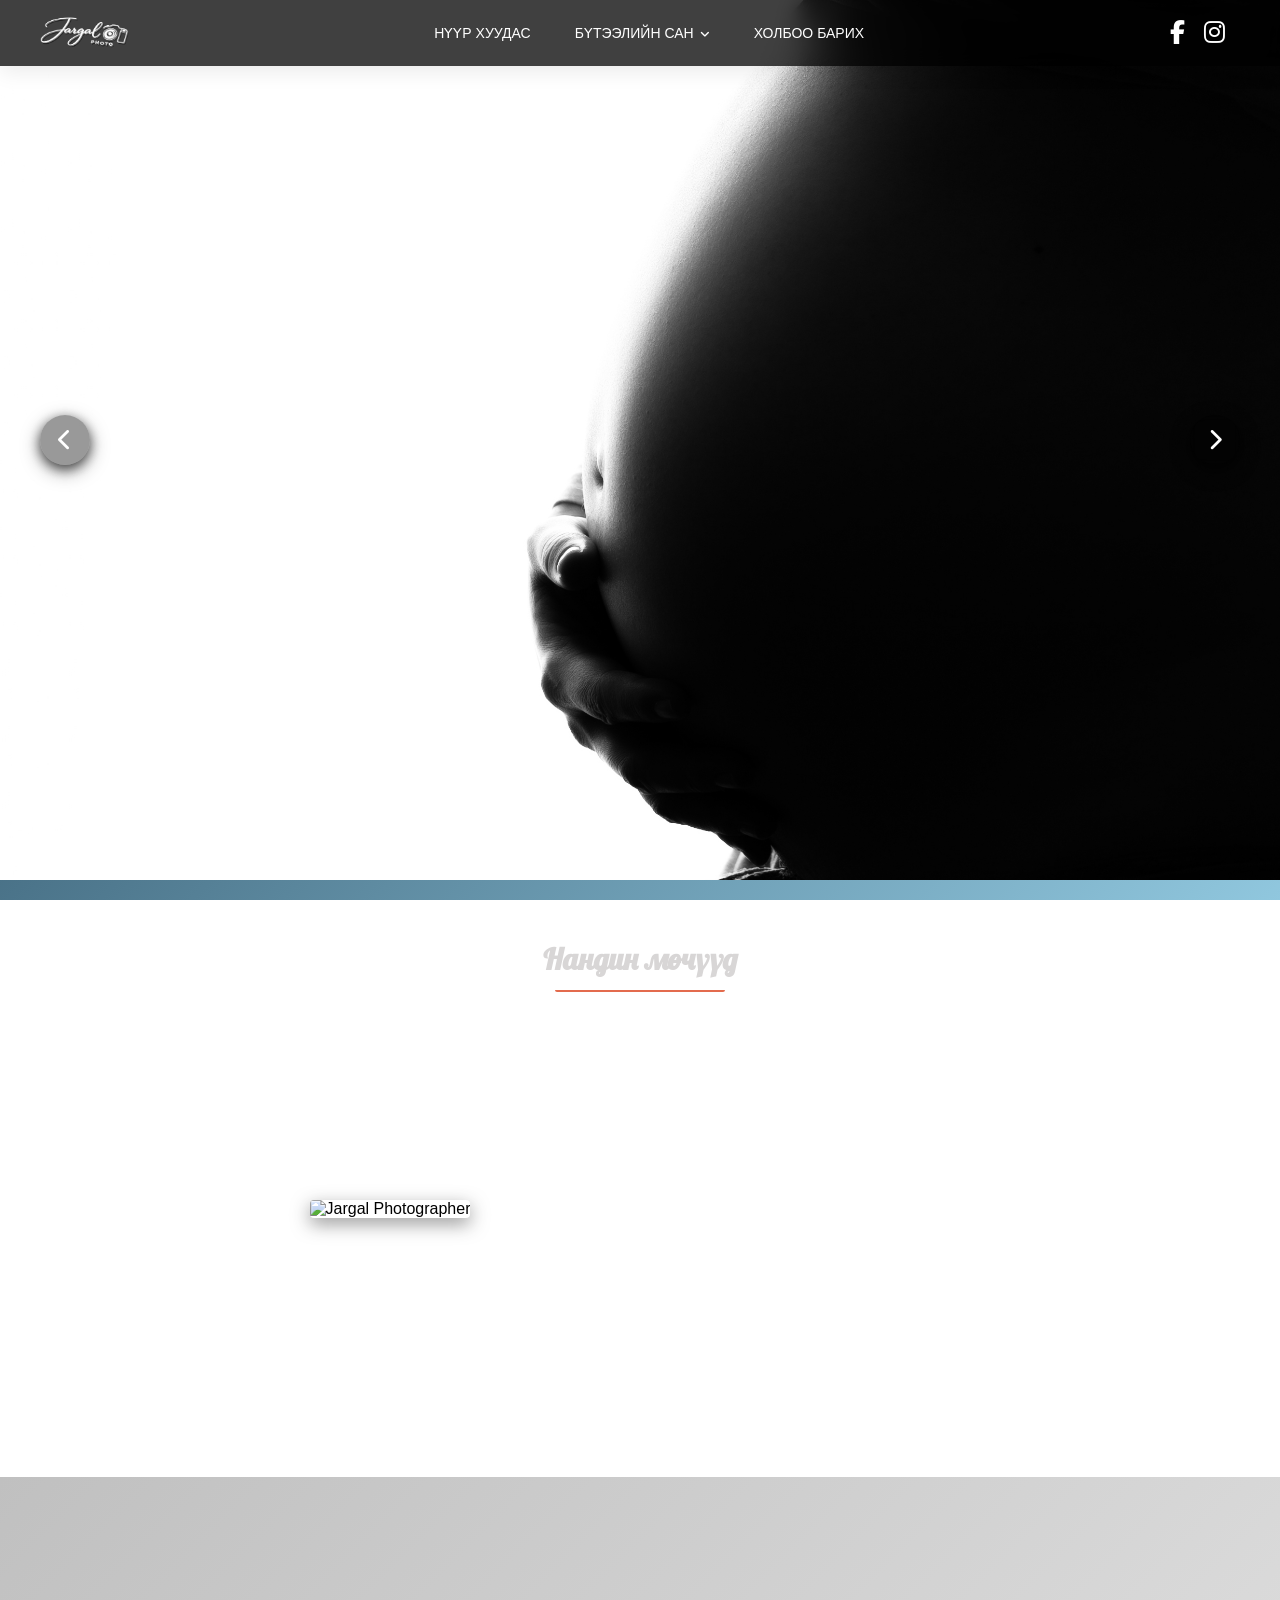
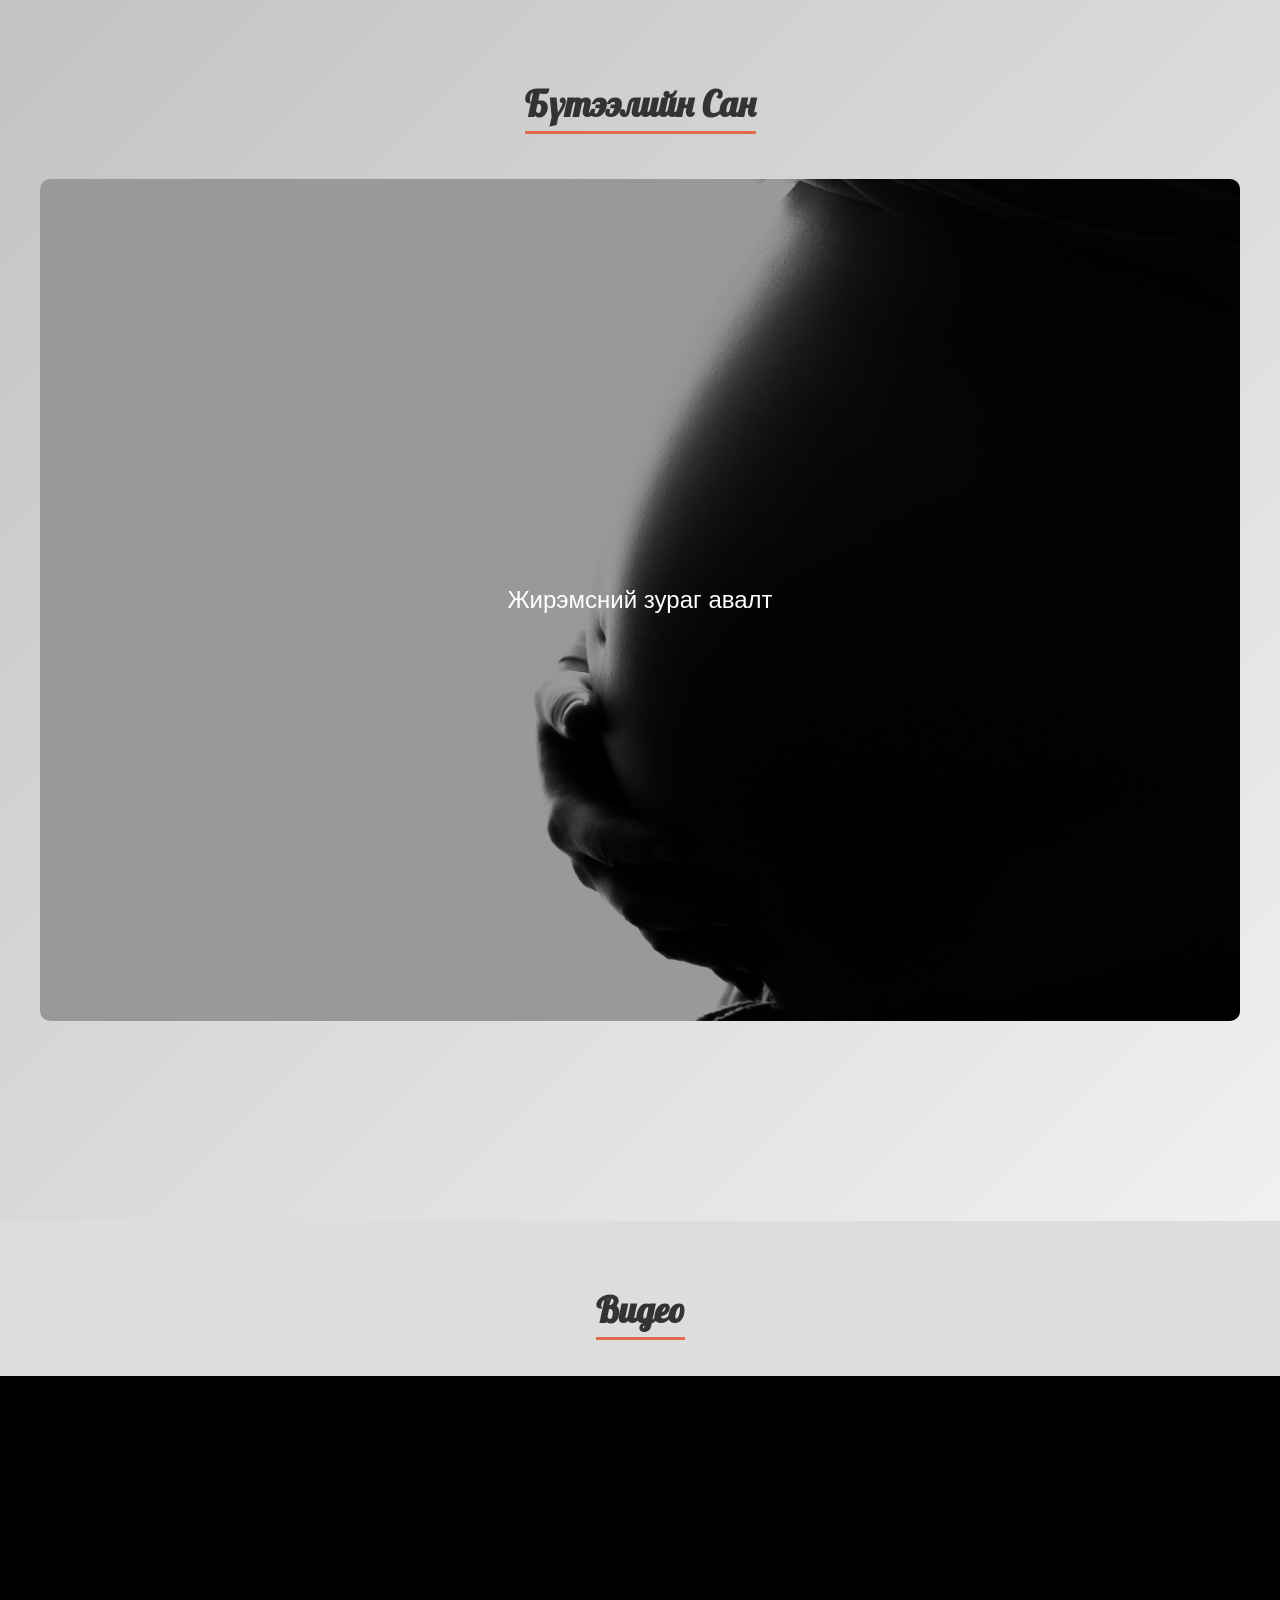
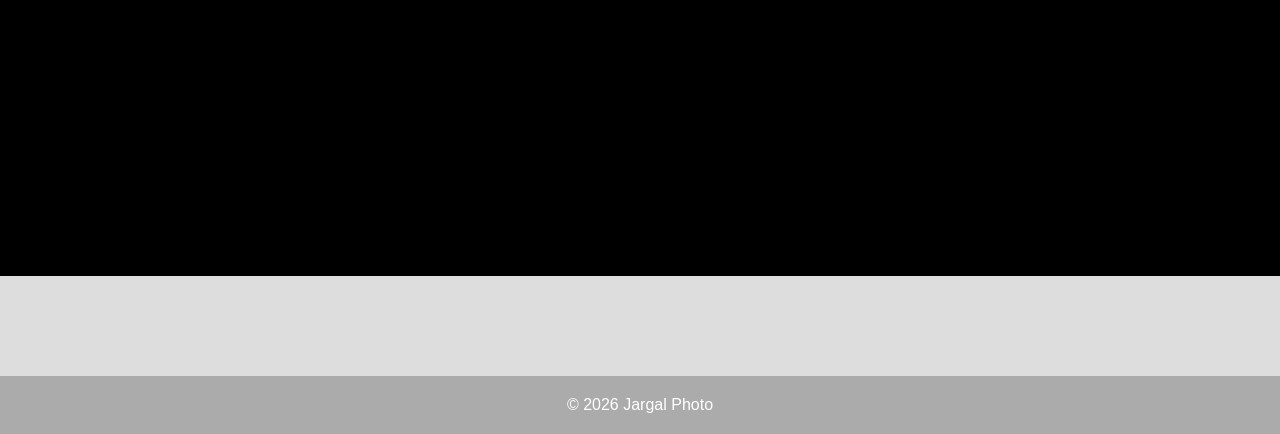
==== index.html @ 07c9c5a1 "Update index.html" ====
<!DOCTYPE html>
<html lang="en">
<head>
  <meta charset="UTF-8">
  <meta name="viewport" content="width=device-width, initial-scale=1.0">
  <title>Jargal Photo</title>
  <link rel="stylesheet" href="style.css">
  <!-- Font Awesome for icons -->

  <link rel="stylesheet" href="https://cdnjs.cloudflare.com/ajax/libs/font-awesome/6.5.0/css/all.min.css">
  <link href="https://fonts.googleapis.com/css2?family=Poppins:wght@700&family=Montserrat:wght@700&family=Roboto:wght@700&family=Open+Sans:wght@700&family=Lato:wght@700&family=Bebas+Neue&family=Anton&family=Oswald:wght@700&family=League+Spartan:wght@700&family=Raleway:wght@700&family=Playfair+Display:wght@700&family=Merriweather:wght@700&family=Cinzel:wght@700&family=Cormorant+Garamond:wght@700&family=Pacifico&family=Baloo+2:wght@700&family=Lobster&family=Fredoka+One&family=Shadows+Into+Light&family=Orbitron:wght@700&family=Audiowide&family=Exo+2:wght@700&family=Russo+One&family=Rajdhani:wght@700&display=swap" rel="stylesheet">
  
</head>
<body>
   
  <!-- Navigation bar -->
  <nav>
    <!-- Logo -->
    <a href="./" class="logo">
      <img src="JargalPhoto.png">
    </a>

    <!-- Hamburger (гар утасны цэс товч) -->
    <div class="menu-toggle" id="menu-toggle">
      <i class="fa-solid fa-bars"></i>
    </div>

    <!-- Menu -->
    <ul class="menu" id="menu">
      <li><a href="./" >Нүүр хуудас</a></li>
      <li class="dropdown">
        <a id="portfolio-btn">Бүтээлийн сан<i class="fa-solid fa-angle-down arrow"></i></a>
        <ul class="submenu" id="portfolio-menu">
          <li><a href="fine_art">Жирэмсний зураг авалт</a></li>
        </ul>
      </li>
      <li><a href="about">Холбоо барих</a></li>
    </ul>

    <!-- Social Icons -->
    <div class="socials">
        <a href="https://www.facebook.com/profile.php?id=61587214661322#"><i class="fa-brands fa-facebook-f"></i></a>
        <a href="https://www.instagram.com/jargal.photo/"><i class="fa-brands fa-instagram"></i></a>
    </div>
  </nav>

  <!-- Slideshow -->
  <div class="slideshow">

  <!-- Зөөлөн хөдөлдөг сумнууд -->
  <a class="prev"><i class="fas fa-chevron-left"></i></a>
  <a class="next"><i class="fas fa-chevron-right"></i></a>

    <img src="images/img1.jpg" class="slide active" alt="Slide 1">
    <img src="images/img2.jpg" class="slide" alt="Slide 2">
    <img src="images/img3.jpg" class="slide" alt="Slide 3">

    <div class="caption">Jargal Photographer</div>

    <!-- Dots -->
    <div class="dots">
      <span class="dot active"></span>
      <span class="dot"></span>
      <span class="dot"></span>
    </div>
  </div>

  <!-- About Section -->
  <section class="content">
    <canvas id="bg"></canvas>
    <h2 class="section-title2">
      <span>Нандин мөчүүд</span>
    </h2>

    <div class="container">
      <div class="image-box">
        <img src="images/me.jpg" alt="Jargal Photographer">
      </div>

      <div class="text-box">
        <h1>
          Таны дахин давтагдашгүй мөчүүдийг гэрэл зурагт буулгахдаа баяртай байна.
        </h1>
        <p>
          Таны хамгийн эрхэм дурсамжуудыг цаг 
          хугацаанд хадгалж, насан туршдаа нандигнан дурсагдах гэрэл зургуудыг бүтээх болно.
        </p>
        <div class="socials">
          <a href="https://www.facebook.com/batjargal.na"><i class="fa-brands fa-facebook-f"></i></a>
          <a href="https://www.instagram.com/jargal.photo/"><i class="fa-brands fa-instagram"></i></a>
        </div>
      </div>
    </div>
  </section>

  <!-- Portfolio Section -->
  <section class="portfolio">
    <h2 class="section-title"><span>Бүтээлийн Сан</span></h2>

    <div class="portfolio-container">


      <div class="portfolio-item">
        <a href="fine_art.html">
          <img src="images/Fine_Art.jpg" alt="Fine Art">
          <div class="overlay">Жирэмсний зураг авалт</div>
        </a>
      </div>

    </div>
  </section>

<section class="video-section">
  <h2 class="section-title"><span>Видео</span></h2>

  <div class="video-container" style="position: relative; max-width: 1280px; margin: auto;">
    <button class="nav-btn prev-btn"><i class="fas fa-chevron-left"></i></button>

    <div id="ytPlayer" class="yt-box"></div>

    <button class="nav-btn next-btn"><i class="fas fa-chevron-right"></i></button>
  </div>
</section>

<style>
  .yt-box {
    width: 100%;
    height: 350px;
    background: #000;
  }
  @media (min-width: 768px) {
    .yt-box {
      height: 500px;
    }
  }
</style>

<script>
  const videos = ["L8R9HqHoJgA", "L8R9HqHoJgA"];
  let currentIndex = 0;
  let player;

  function onYouTubeIframeAPIReady() {
    player = new YT.Player("ytPlayer", {
      videoId: videos[currentIndex],
      height: "100%",
      width: "100%",
      playerVars: {
        autoplay: 1,
        mute: 0,
        controls: 1,
        rel: 0,
        playsinline: 1
      }
    });
  }

  function changeVideo() {
    if (player && player.loadVideoById) {
      player.loadVideoById(videos[currentIndex]);
    }
  }

  document.querySelector(".next-btn").addEventListener("click", () => {
    currentIndex = (currentIndex + 1) % videos.length;
    changeVideo();
  });

  document.querySelector(".prev-btn").addEventListener("click", () => {
    currentIndex = (currentIndex - 1 + videos.length) % videos.length;
    changeVideo();
  });
</script>
<script src="https://www.youtube.com/iframe_api"></script>



  <!-- Footer -->
  <footer>© 2026 Jargal Photo</footer>

  <!-- JS тусад нь -->
  <script src="script.js"></script>
</body>
</html>
---- style.css ----
/* -------------- Үндсэн загварын тохиргоо -------------- */

* {
  margin: 0px; /* бүх элементүүдийн гадна зайг 0 болгоно */
  padding: 0px; /* бүх элементүүдийн дотор зайг 0 болгоно */
  box-sizing: border-box; /* padding, border нь өргөнд нөлөөлөхгүй */
}

.wrapper {
    min-height: 100vh;
    display: flex;
    flex-direction: column;
}

.main {
  flex: 1; /* Footer-г доор түлхэх */
}

body {
  font-family: Arial, sans-serif; /* үндсэн фонт */
  height: 100%;
  margin: 0px;
  padding: 0px;
  overflow-x: hidden;
  overflow-y: auto;
  background: linear-gradient(135deg, #1a394e, #90c7de);
  background-repeat: no-repeat;
  background-attachment: fixed; /* Доош гулгах үед тасрахгүй */
}
/* -------------- Гарчигийн (section title) загвар -------------- */
.section-title {
  text-align: center; /* голлуулна */
  font-size: 42px;
  font-weight: bold;
  margin-bottom: 50px;
  color: #000000;
  font-family: 'Lobster', cursive; /* гоёмсог бичиг */
}

.section-title2 {
  text-align: center; /* голлуулна */
  font-size: 30px;
  font-weight: bold;
  margin-bottom: 50px;
  color: #d8d6d6;
  font-family: 'Lobster', cursive; /* гоёмсог бичиг */
}


/* Гарчигт гэрэлтэх flicker эффект */
@keyframes flicker {
  0%, 19%, 21%, 23%, 25%, 54%, 56%, 100% { opacity: 1; }
  20%, 24%, 55% { opacity: 0.6; }
}


/* Гарчигийн доогуур зураас */
.section-title::after {
  content: "";
  display: block;
  width: 290px;
  height: 4px;
  margin: 8px auto 0;
  border-radius: 2px;
}

.section-title2::after {
  content: "";
  display: block;
  width: 170px;
  height: 4px;
  border-bottom: 2px solid #e36b4d;
  margin: 8px auto 0;
  border-radius: 2px;
}


/* --- Slideshow сумнуудын загвар --- */
.prev, .next {
  position: absolute;
  top: 50%;
  transform: translateY(-50%);
  width: 50px;
  height: 50px;
  border-radius: 50%;
  background: rgba(0, 0, 0, 0.4);
  color: #fff;
  font-size: 22px;
  display: flex;
  align-items: center;
  justify-content: center;
  cursor: pointer;
  user-select: none;
  transition: all 0.3s ease;
  z-index: 10;
  box-shadow: 0 4px 12px rgba(0, 0, 0, 0.6), 0 6px 20px rgba(0, 0, 0, 0.4);
  animation: pulse 2.2s infinite ease-in-out; /* 💫 зөөлөн амьсгалж буй хөдөлгөөн */
  backdrop-filter: blur(4px);
}

/* Hover үед тод, томорч гэрэлтдэг */
.prev:hover, .next:hover {
  background: rgba(255, 255, 255, 0.9);
  color: #111;
  border: 1px solid #fff;
  transform: translateY(-50%) scale(1.15);
  box-shadow: 0 0 25px rgba(255, 255, 255, 0.6);
  animation: none; /* hover үед pulse түр зогсоно */
}

/* Байршил */
.prev {
  left: 40px;
}

.next {
  right: 40px;
}

/* 🌀 Зөөлөн pulse animation */
@keyframes pulse {
  0% {
    transform: translateY(-50%) scale(1);
    box-shadow: 0 0 10px rgba(255, 255, 255, 0.2);
  }
  50% {
    transform: translateY(-50%) scale(1.08);
    box-shadow: 0 0 25px rgba(255, 255, 255, 0.4);
  }
  100% {
    transform: translateY(-50%) scale(1);
    box-shadow: 0 0 10px rgba(255, 255, 255, 0.2);
  }
}

/* Responsive тохиргоо */
@media (max-width: 768px) {
  .prev, .next {
    width: 40px;
    height: 40px;
    font-size: 18px;
  }
  .prev { left: 10px; }
  .next { right: 10px; }
}





/* -------------- Slideshow хэсэг -------------- */
.slideshow {
  position: relative;
  margin: 0;
  max-width: 100%;
  height: 880px; /* тогтмол өндөр */
  overflow: hidden; /* илүүдэл хэсгийг нуух */
}

/* Нэг зураг */
.slide {
  position: absolute;
  width: 100%;
  height: 100%;
  object-fit: cover; /* зураг бүрэн багтана */
  opacity: 0; /* анх нуугдсан */
  transition: opacity 1s ease-in-out; /* зураг солигдоход fade болно */
}

.slide.active {
  opacity: 1; /* идэвхтэй зураг харагдана */
}

/* Зураг дээрх текст (caption) */
.caption {
  position: absolute;
  bottom: 350px;
  left: 50%;
  transform: translateX(-50%);
  color: white;
  font-size: 50px;
  font-weight: bold;
  text-shadow: 0 4px 10px rgba(0,0,0,0.7); /* текстийн сүүдэр */
}

/* -------------- Доорх жижиг дугуйнууд (dots) -------------- */
.dots {
  position: absolute;
  bottom: 20px;
  left: 50%;
  transform: translateX(-50%);
  display: flex;
  gap: 10px;
}


.dot {
  width: 12px;
  height: 12px;
  border-radius: 50%;
  background: rgba(255, 255, 255, 0.6);
  cursor: pointer;
  transition: background 0.3s;
}

.dot.active {
  background: #fff;
}



/* -------------- Navigation хэсэг (цэс, лого г.м.) -------------- */
nav {
  position: fixed;
  top: 0;
  left: 0;
  width: 100%;
  padding: 8px 40px;
  display: flex;
  justify-content: space-between;
  align-items: center;
  z-index: 9999;

  background: rgba(0, 0, 0, 0.75);
  backdrop-filter: blur(10px);
  box-shadow: 0 6px 20px rgba(0,0,0,0.08);
}

/* үндсэн menu */
nav .menu {
  display: flex;
  gap: 20px;
  list-style: none;
}

/* hamburger товч (default = нуугдсан) */
.menu-toggle {
  display: none;
  font-size: 1.8rem;
  cursor: pointer;
}


/* -------------- Responsive тохиргоо (утасны дэлгэц) -------------- */
@media (max-width: 768px) {
  nav .menu {
    display: none;
    flex-direction: column;
    background: #1b1b1b;
    position: absolute;
    top: 70px;
    right: 30px;
    width: 200px;
    padding: 15px;
    box-shadow: 0 4px 10px rgba(0,0,0,0.1);
    border-radius: 8px;
  }

  nav .menu.active {
    display: flex; /* JS-ээр идэвхжих үед харагдана */
  }

  .menu-toggle {
    display: block;
    color: #dbdbdb;
  }

  .socials {
    display: none; /* утсан дээр socials нууна */
  }

  
  /* Submenu (Portfolio dropdown) */  /* Dropdown дэд цэс */
.submenu {
  display: none;
  position: absolute;
  top: 100%;
  left: 0;
  background: #fff;              /* тунгалаг биш, цагаан фон */
  list-style: none;
  padding: 10px 0;
  margin: 0;
  min-width: 180px;
  border-radius: 6px;
  box-shadow: 0 4px 15px rgba(0,0,0,0.15);  /* тод харагдуулах */
  z-index: 999;
}

.submenu li {
  width: 100%;
}

.submenu li a {
  display: block;
  padding: 10px 15px;
  color: #aca9a9;
  text-decoration: none;
  transition: background 0.3s ease, color 0.3s ease;
}

.submenu li a:hover {
  background: #f5f5f5;
  color: #000;
}

/* when active (JS-ээр нэмэгддэг) */
.submenu.active {
  display: block;
  }
}

/* Лого хэсэг */
.logo {
  display: flex;
  align-items: center;
  gap: 10px;
  color: white;
  text-decoration: none;
  font-weight: bold;
}

.logo img {
  height: 50px;
}

/* --- Меню цэсийн загвар --- */
.menu {
  display: flex;
  list-style: none;
  gap: 30px;
}
.menu li {
  position: relative;
}
.menu li a {
  color: white;
  text-decoration: none;
  font-size: 14px;
  text-transform: uppercase;
  padding: 8px 12px;
  display: block;
  cursor: pointer;
}
.menu li a:hover {
  color: #f2d16b;
}

/* Dropdown */
.submenu {
  display: none;
  position: absolute;
  top: 100%;
  left: 0;
  background: #313131;
  list-style: none;
  padding: 10px 0;
  min-width: 228px;
  border-radius: 6px;
  box-shadow: 0 4px 8px rgba(0,0,0,0.3);
}
.submenu li a {
  padding: 10px 40px;
  font-size: 13px;
  color: white;
}
.submenu li a:hover {
  background: #929292;
}
.submenu.active {
  display: block;
}


/* -------------- Section animation background -------------- */
section {
  padding: 40px;
}
    @keyframes gradientBG {
      0% { background-position: 0% 50%; }
      50% { background-position: 100% 50%; }
      100% { background-position: 0% 50%; }
    }




/* Container буюу хэсгийн бүтэц */
.container {
  margin: 0px;
  display: flex;
  flex-direction: row;
  align-items: center;
  justify-content: center;
  min-height: 0vh;
  gap: 50px;
  
}

.container img {
  max-width: 400px;
  border-radius: 12px;
  box-shadow: 0 6px 18px rgba(51, 51, 51, 0.5);
}

.text-box {
  max-width: 460px;
  margin-left: 0px; /* зурагтай зай өгнө */
}

.text-box h1 {
  font-size: 26px;
  margin-bottom: 20px;
  line-height: 1.8;
  font-weight: 500;
  color: white;
  text-align: justify;
  text-justify: inter-word;
  letter-spacing: -0.1px; /* ↓ илүү шахуу болно */
  font-family: 'Lobster', cursive; /* гоёмсог бичиг */
}

.text-box p {
  font-size: 18px;
  line-height: 1.6;
  margin-bottom: 20px;
  color: white;
  text-align: justify;
  text-justify: inter-word;
  letter-spacing: -0.3px; /* ← үсэг хооронд зай багассан */
  font-family: 'Lobster', cursive; /* гоёмсог бичиг */
}


/* Socials icons */
.socials {
  margin: 0px;
}

.socials a {
  text-decoration: none;
  color: #ffffff; 
  font-size: 1.5rem;
  margin-right: 15px;
  transition: 0.5s;
}
.socials a:hover {
  color: #f2d16b;
}


/* Responsive layout */
@media (max-width: 800px) {
  .container {
    flex-direction: column;
    text-align: center;
  }
  .container img {
    max-width: 80%;
  }
}

/* Caption responsive */
@media (max-width: 600px) {
  .caption {
    font-size: 28px;
    bottom: 150px;
  }
}

/* Dropdown arrow */
.arrow {
  margin-left: 6px;
  font-size: 11px;
  display: inline-block;
}

/* Илүү уянгатай bounce анимаци */
@keyframes arrowBounce {
  0%   { transform: rotate(0deg); }
  50%  { transform: rotate(200deg); }
  70%  { transform: rotate(170deg); }
  85%  { transform: rotate(185deg); }
  95%  { transform: rotate(178deg); }
  100% { transform: rotate(180deg); }
}

/* Dropdown нээгдэх үед */
.dropdown.open .arrow {
  animation: arrowBounce 0.6s cubic-bezier(.68,-0.55,.27,1.55) forwards;
}

/* Dropdown хаагдахад эргээд дээшээ буцаана */
.dropdown:not(.open) .arrow {
  transform: rotate(0deg);
  transition: transform 0.4s cubic-bezier(.68,-0.55,.27,1.55);
}

/* Portfolio Section */
.portfolio {
  padding: 200px 20px;
  text-align: center;
  background: linear-gradient(135deg, #c0c0c0, #f0f0f0);
}

.portfolio h2 {
  font-size: 2.5rem;
  margin-bottom: 40px;
  color: #333;
}

.portfolio-container {
  display: grid;
  grid-template-columns: repeat(auto-fit, minmax(250px, 1fr));
  gap: 20px;
  max-width: 1200px;
  margin: 0 auto;
}

.portfolio-item {
  position: relative;
  overflow: hidden;
  border-radius: 10px;
  cursor: pointer;
}

.portfolio-item img {
  width: 100%;
  height: 100%;
  object-fit: cover;
  display: block;
  transition: transform 0.5s ease;
}

.portfolio-item:hover img {
  transform: scale(1.7);
}

.portfolio-item .overlay {
  position: absolute;
  bottom: 0;
  left: 0;
  width: 100%;
  height: 100%;
  background: rgba(0,0,0,0.4);
  color: #fff;
  font-size: 1.5rem;
  display: flex;
  justify-content: center;
  align-items: center;
  opacity: 100;
  transition: opacity 0.5s ease;
}

.portfolio-item:hover .overlay {
  opacity: 0;
}



/* ========== Видео хэсэг ========== */
.video-section {
  text-align: center;
  background: #ddd;
  padding: 60px 0 100px 0;
}

.section-title {
  margin-bottom: 30px;
}

.section-title span {
  font-size: 36px;
  font-weight: 700;
  color: #333;
  border-bottom: 3px solid #e36b4d;
  padding-bottom: 5px;
}

.yt-box iframe {
  width: 100%;
  height: auto;
  aspect-ratio: 16 / 9;
}




.video-container iframe {
  width: 100%;
  height: auto;
  aspect-ratio: 16 / 9;
  border: none;
}

video {
  width: 800px;
  max-width: 90vw;
  border-radius: 12px;
  box-shadow: 0 6px 25px rgba(0, 0, 0, 0.3);
}

/* ========== Сумны товчлуурууд ========== */
.nav-btn {
  position: absolute;
  top: 50%;
  transform: translateY(-50%);
  width: 55px;
  height: 55px;
  border-radius: 50%;
  background: rgba(255, 255, 255, 0.15);
  border: 2px solid rgba(255, 255, 255, 0.6);
  color: #fff;
  font-size: 22px;
  cursor: pointer;
  display: flex;
  align-items: center;
  justify-content: center;
  z-index: 5;
  backdrop-filter: blur(5px);
  animation: pulse 1s infinite ease-in-out; /* 💫 зөөлөн цохилттой animation */
  transition: all 0.3s ease;
}

/* Hover үед илүү тод, зөөлөн томорно */
.nav-btn:hover {
  background: rgba(255, 255, 255, 0.8);
  color: #222;
  border-color: #fff;
  transform: translateY(-50%) scale(1.2);
  box-shadow: 0 0 25px rgba(255, 255, 255, 0.7);
  animation: none; /* hover үед pulse түр зогсооно */
}

/* 🌀 Зөөлөн цохилттой animation */
@keyframes pulse {
  0% {
    transform: translateY(-50%) scale(1);
    box-shadow: 0 0 10px rgba(255, 255, 255, 0.2);
  }
  50% {
    transform: translateY(-50%) scale(1.08);
    box-shadow: 0 0 25px rgba(255, 255, 255, 0.4);
  }
  100% {
    transform: translateY(-50%) scale(1);
    box-shadow: 0 0 10px rgba(255, 255, 255, 0.2);
  }
}

/* Зүүн ба баруун байрлал */
.prev-btn {
  left: -70px;
}

.next-btn {
  right: -70px;
}

/* ========== Responsive ========== */
@media (max-width: 768px) {
  .section-title span {
    font-size: 28px;
  }

  .prev-btn {
    left: 10px;
  }

  .next-btn {
    right: 10px;
  }

  video {
    width: 95vw;
  }

  .nav-btn {
    width: 45px;
    height: 45px;
    font-size: 18px;
  }
}








/* Scrollbar track (background хэсэг) */
::-webkit-scrollbar {
  width: 0px;   /* scrollbar-ийн өргөн */
}



    .container {
      display: flex;
      max-width: 1000px;   /* Хүссэн хэмжээгээ сонгоорой (жишээ нь 800px, 900px г.м.) */
      width: 100%;
      gap: 40px;
      padding: 20px;
      background: transparent;
      margin: 40px auto;   /* Голд байрлуулна */
      border-radius: 8px;  /* (Заавал биш) буланг бага зэрэг дугуйруулна */
    }
    .container img {
      width: 500px;
      height: auto;
      object-fit: cover;
      border-radius: 4px;
    }
    .form-section {
      width: 50%;
      color: #f5f5f5;
    }
    .form-section p {
      font-size: 14px;
      line-height: 1.6;
      margin-bottom: 20px;
    }
    form {
      display: flex;
      flex-direction: column;
      gap: 15px;
    }
    .name-fields {
      display: flex;
      gap: 10px;
    }
    input, textarea {
      width: 100%;
      padding: 10px;
      border: 1px solid #ccc;
      border-radius: 3px;
      font-size: 14px;
    }
    textarea {
      resize: vertical;
      min-height: 120px;
    }
    button {
      width: 100px;
      padding: 10px;
      background: black;
      color: white;
      border: none;
      cursor: pointer;
      font-size: 14px;
      border-radius: 3px;
    }
    button:hover {
      background: #444;
    }

    @media (max-width: 768px) {
      .container {
        flex-direction: column;
        align-items: center;
      }
      .container img, .form-section {
        width: 100%;
      }
    }





        .gallery {
          position: relative;
          margin: auto;
            display: block;
            grid-template-columns: repeat(2, 1fr);
            gap: 10px;
        }
        .gallery img {
            width: 500px;
            height: auto;
            border-radius: 8px;
            box-shadow: 0 4px 6px rgba(0,0,0,0.1);
        }
        /* Дээд зэргийн зураг томруулж харах */
        .large {
            grid-column: span 1;
        }
        .small {
            grid-column: span 2;
        }





/* Gallery */
.fashion_gallery{
  max-width:900px;
  margin:100px auto 80px;  /* nav давхацсан тул margin-top өгсөн */
  padding:12px;
  display:grid;
  grid-template-columns: repeat(auto-fill, minmax(200px, 1fr));
  gap:18px;
}

.thumb {
  background:var(--card);
  border-radius:8px;
  overflow:hidden;
  box-shadow: 0 6px 18px rgba(10,10,10,0.06);
  cursor: pointer;
  transition: transform .18s ease, box-shadow .18s ease;
  display:block;
  position:relative;
}
.thumb:hover{ transform:translateY(-6px) scale(1.02); box-shadow:0 10px 30px rgba(10,10,10,0.09); }
.thumb img{
  width:100%;
  height:280px;
  object-fit:cover;
  display:block;
}

/* Thumbnail caption нуусан */
.caption{ display:none; }

/* Lightbox */
.lightbox {
  position:fixed;
  inset:0;
  display:none;
  align-items:center;
  justify-content:center;
  background: rgba(0,0,0,0.85);
  z-index:1000;
}

.lightbox.open { 
  display:flex; 
}

.lightbox-inner {
  max-width: 100vw;   
  max-height: 100vh;  
  display: flex;
  align-items: center;
  justify-content: center;
  background: #ffffff;
  overflow: hidden;
  position: relative;
}

.lightbox-img {
  max-width: 95vw;   
  max-height: 95vh;  
  object-fit: contain; 
  display: block;
}

.close-btn {
  position: absolute;
  top: 10px;
  right: 10px;
  background: transparent;
  border: 0;
  color: #ffffff;
  font-size: 18px;      /* үсгийг томрууллаа */
  font-weight: bold;    /* үсгийг бүдүүн болголоо */
  padding: 10px 10px;
  border-radius: 6px;
  cursor: pointer;
  backdrop-filter: none;
  z-index: 1001;
  transition: transform 0.6s ease; /* зөөлөн эргэлт */
}

.close-btn:hover {
  transform: rotate(360deg); /* hover хийхэд эргэнэ */
  color: #ffffff;          /* өнгө солигдож тод харагдана */
}


.close-btn,
.close-btn:hover,
.close-btn:focus,
.close-btn:active {
  background: transparent !important; /* hover дарахад ч фон гарахгүй */
  outline: none !important;           /* цэнхэр хүрээ гарахгүй */
  box-shadow: none !important;        /* browser-ийн effect арилна */
}

.info {
  position:absolute;
  left:50%;
  bottom:20px;
  transform:translateX(-50%);
  color:#fff;
  font-size:14px;
  background:rgba(0,0,0,0.5);
  padding:6px 12px;
  border-radius:6px;
  max-width:90%;
  text-align:center;
}

/* Сум товчлуурууд */
.nav-btn {
  position: absolute;
  top: 50%;
  transform: translateY(-50%);
  color: #fff;
  font-size: 32px;         /* жижиг хэмжээ */
  border: none;
  background: none !important;  /* 🔹 ямар ч дэвсгэр байхгүй */
  backdrop-filter: none !important; /* 🔹 blur эффект болиулах */
  border-radius: 0 !important;  /* 🔹 дугуй хэлбэрийг болиулах */
  box-shadow: none !important;  /* 🔹 сүүдэр арилгах */
  outline: none !important;     /* 🔹 цэнхэр хүрээ байхгүй */
  cursor: pointer;
  line-height: 1;
  user-select: none;
  transition: color 0.2s ease;
  z-index: 10;
  text-shadow: 0 4px 12px rgba(0, 0, 0, 0.8); /* зөвхөн бичгийн сүүдэр */
}

/* Hover үед өнгө нь бага зэрэг цайна */
.nav-btn:hover {
  color: #ccc;
}

/* Зүүн ба баруун байрлал */
.nav-prev {
  left: 20px;
}
.nav-next {
  right: 20px;
}

/* Товчны бүх төлөвт ямар ч дэвсгэр, хүрээ байхгүй */
.nav-btn,
.nav-btn:hover,
.nav-btn:focus,
.nav-btn:active {
  background: transparent !important;
  outline: none !important;
  box-shadow: none !important;
}



    @media (max-width:560px){
      .thumb img{ height:180px; }
      .nav-btn{ font-size:24px; padding:8px 12px; }
    }





/* Миний тухай хэсэг */
    .content {
      position: relative;
      overflow: hidden;
      padding: 60px 20px;
    }

    #bg {
      position: absolute;
      top: 0;
      left: 0;
      width: 100%;
      height: 100%;
      z-index: 0;
      pointer-events: none; /* товч дарах боломжийг нээлттэй үлдээнэ */
    }

    .content .container,
    .content .section-title2 {
      position: relative;
      z-index: 1;
    }


/* Footer хэсэг */
footer {
    background: #acabab;
    padding: 20px;
    text-align: center;
    color: white;
    margin-top: auto;
}
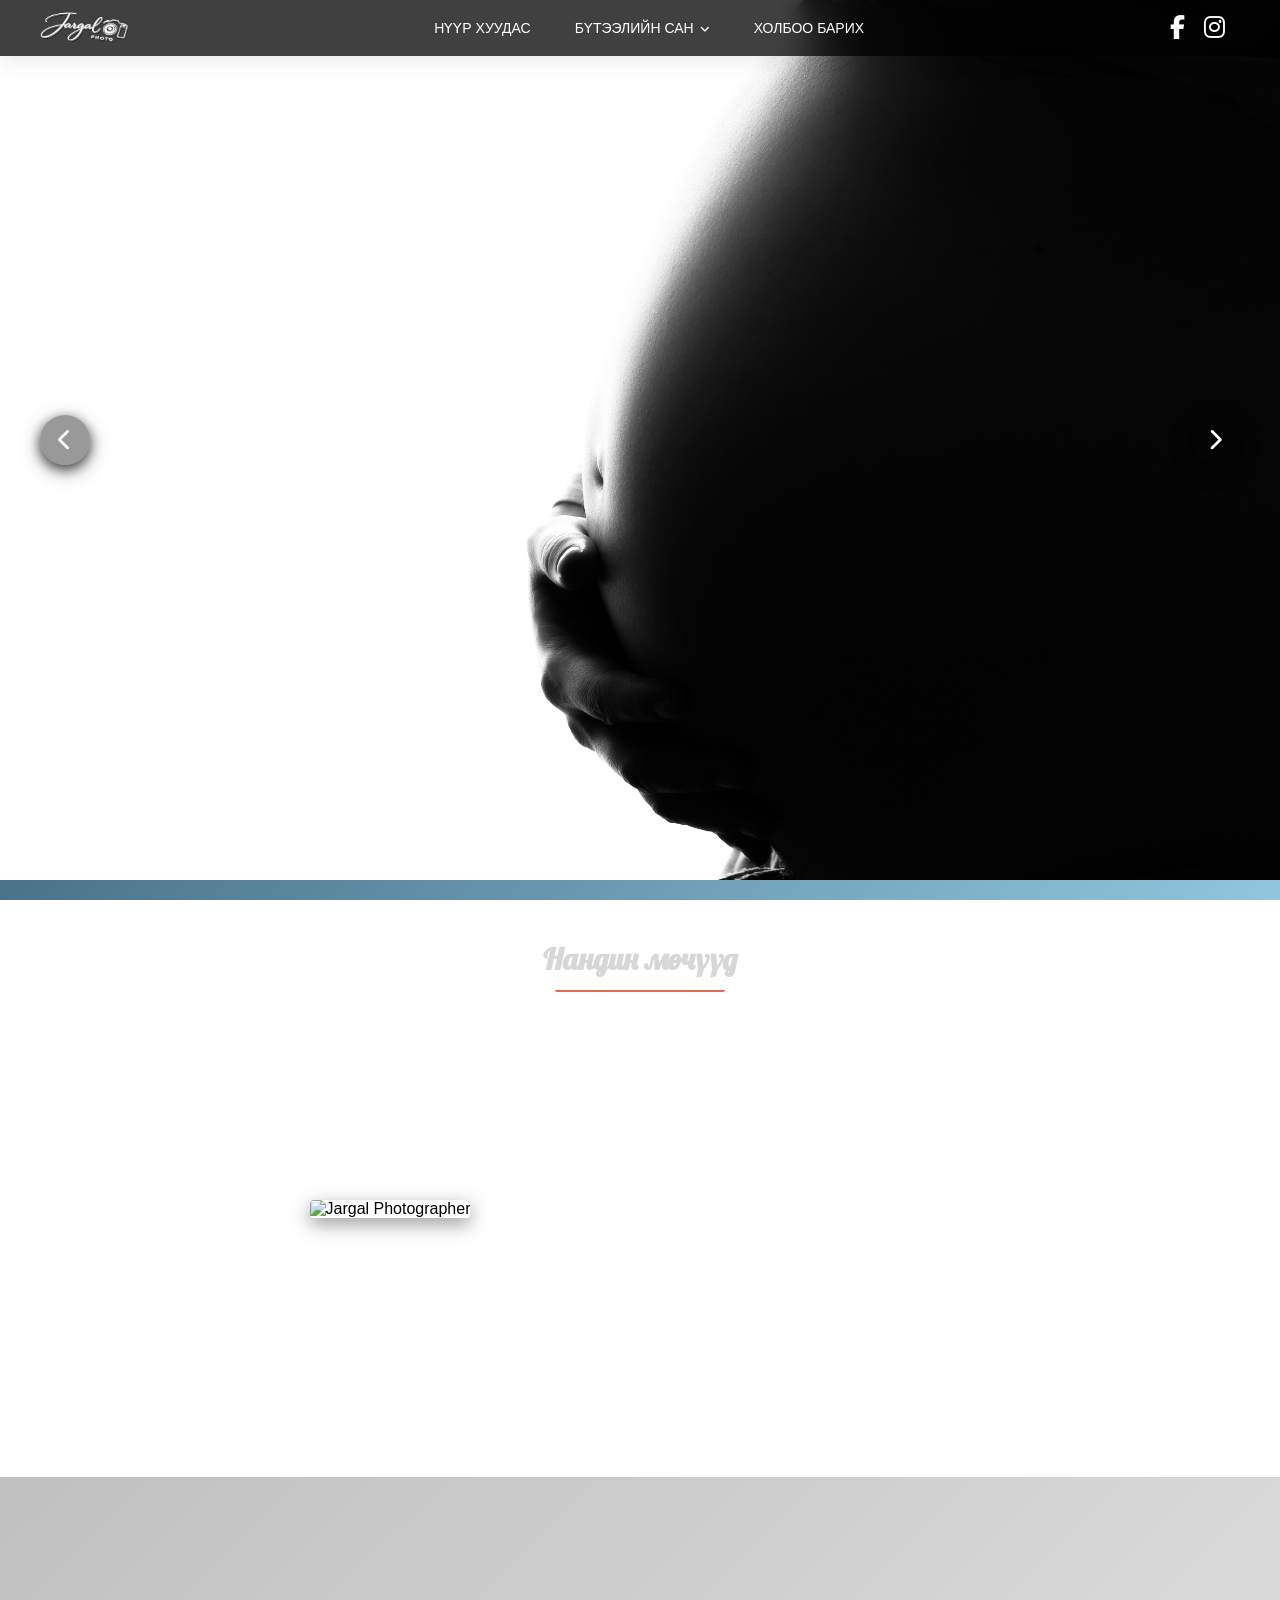
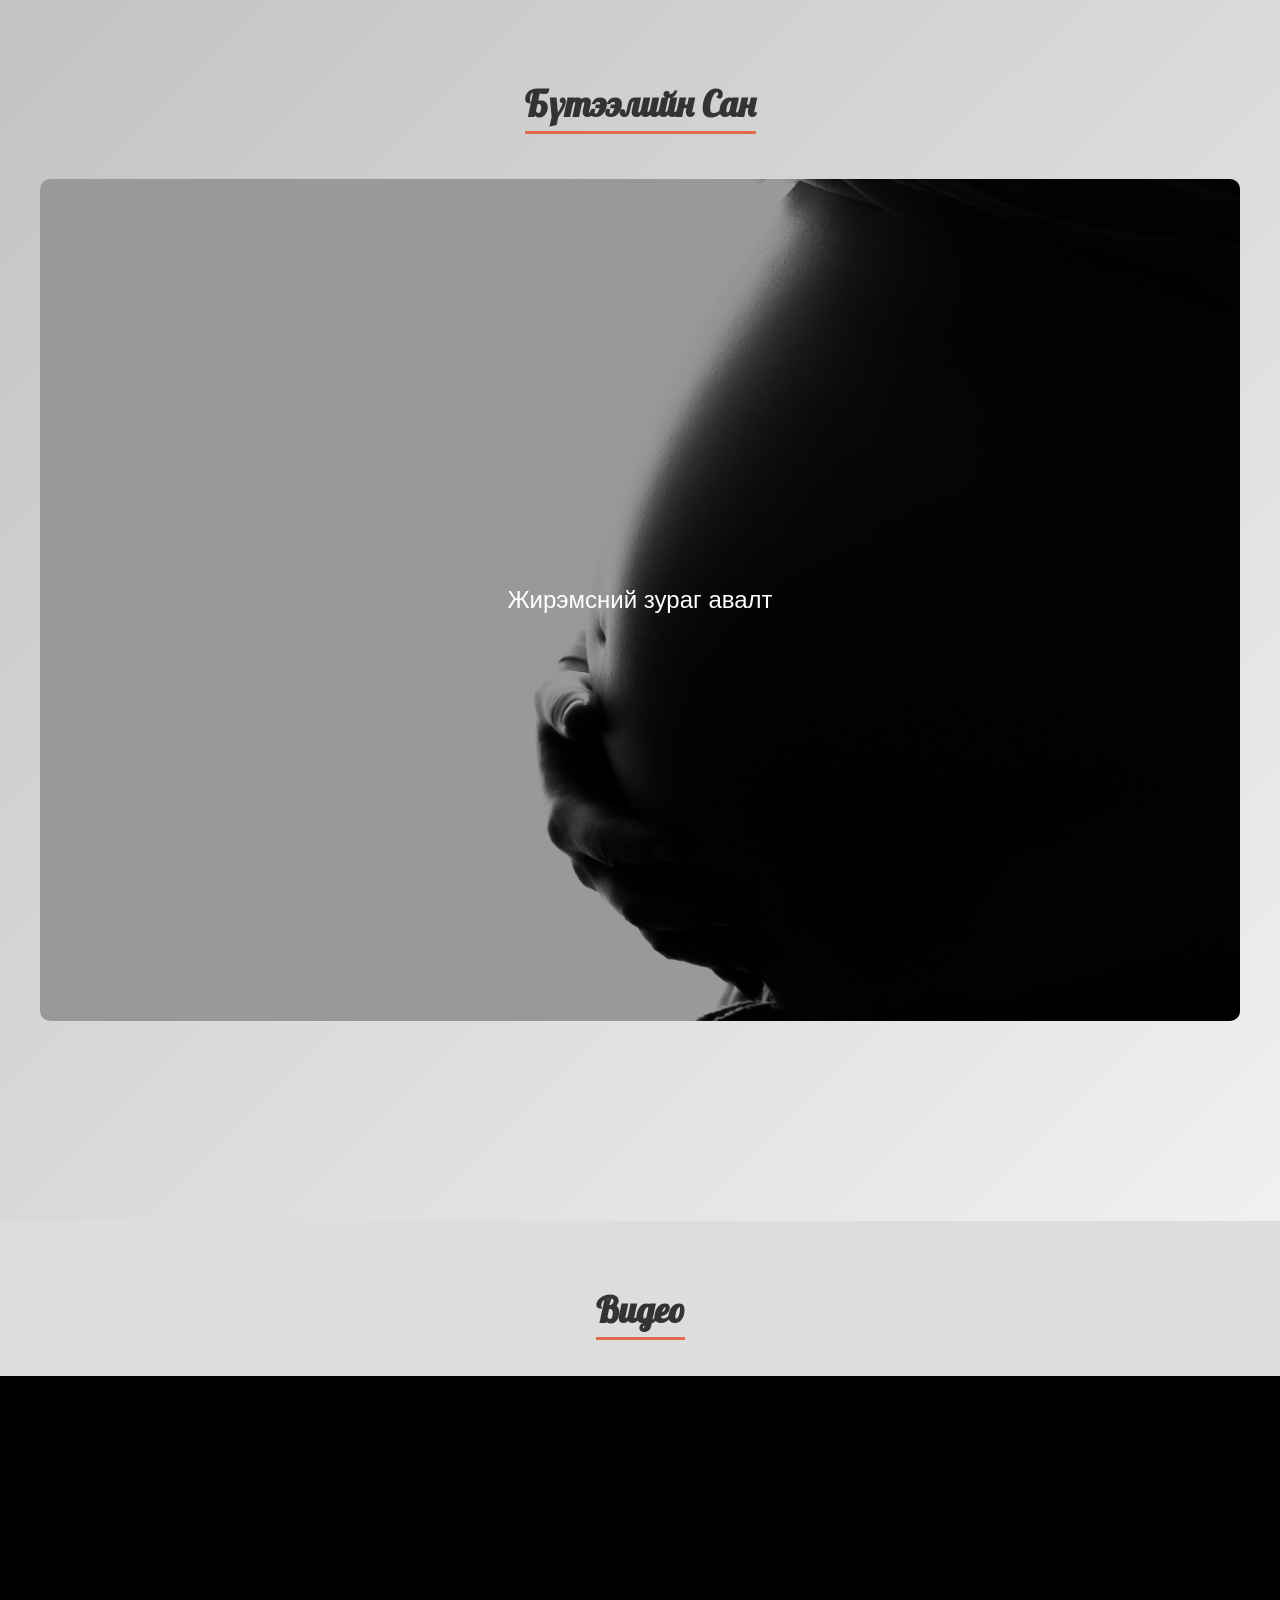
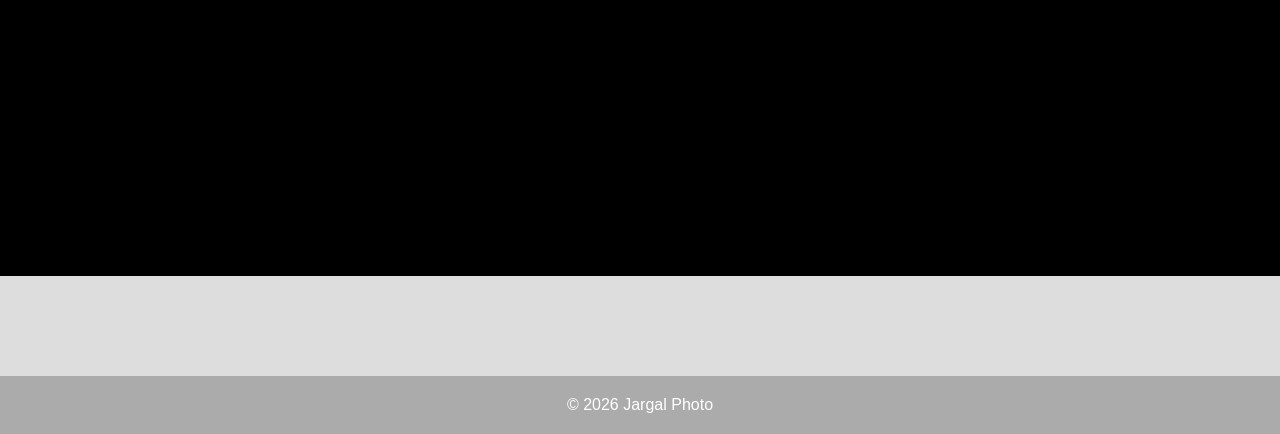
==== commit 1ee9b981: "Update index.html" ====
--- a/index.html
+++ b/index.html
@@ -54,8 +54,7 @@
     <img src="images/img1.jpg" class="slide active" alt="Slide 1">
     <img src="images/img2.jpg" class="slide" alt="Slide 2">
     <img src="images/img3.jpg" class="slide" alt="Slide 3">
-
-    <div class="caption">Jargal Photographer</div>
+    <div class="caption"></div>
 
     <!-- Dots -->
     <div class="dots">
@@ -86,7 +85,7 @@
           хугацаанд хадгалж, насан туршдаа нандигнан дурсагдах гэрэл зургуудыг бүтээх болно.
         </p>
         <div class="socials">
-          <a href="https://www.facebook.com/batjargal.na"><i class="fa-brands fa-facebook-f"></i></a>
+          <a href="https://www.facebook.com/profile.php?id=61587214661322#"><i class="fa-brands fa-facebook-f"></i></a>
           <a href="https://www.instagram.com/jargal.photo/"><i class="fa-brands fa-instagram"></i></a>
         </div>
       </div>
@@ -205,3 +204,5 @@
 
 
 
+
+
--- a/style.css
+++ b/style.css
@@ -215,7 +215,7 @@
   top: 0;
   left: 0;
   width: 100%;
-  padding: 8px 40px;
+  padding: 3px 40px;
   display: flex;
   justify-content: space-between;
   align-items: center;
@@ -822,7 +822,29 @@
 }
 
 /* Thumbnail caption нуусан */
-.caption{ display:none; }
+.caption{
+  position: absolute;
+  top: 50%;
+  left: 50%;
+  transform: translate(-50%, -50%);
+
+  color: white;
+  font-size: 42px;
+  font-family: 'Cormorant Garamond', serif;
+  text-align: center;
+
+  background: transparent;
+  text-shadow:
+  0 2px 8px rgba(0,0,0,0.7),
+  0 8px 30px rgba(0,0,0,0.6),
+  0 15px 50px rgba(0,0,0,0.5);
+}
+
+@media (max-width: 768px){
+  .caption{
+    display: none;
+  }
+}
 
 /* Lightbox */
 .lightbox {
@@ -1013,3 +1035,10 @@
 
 
 
+
+
+
+
+
+
+
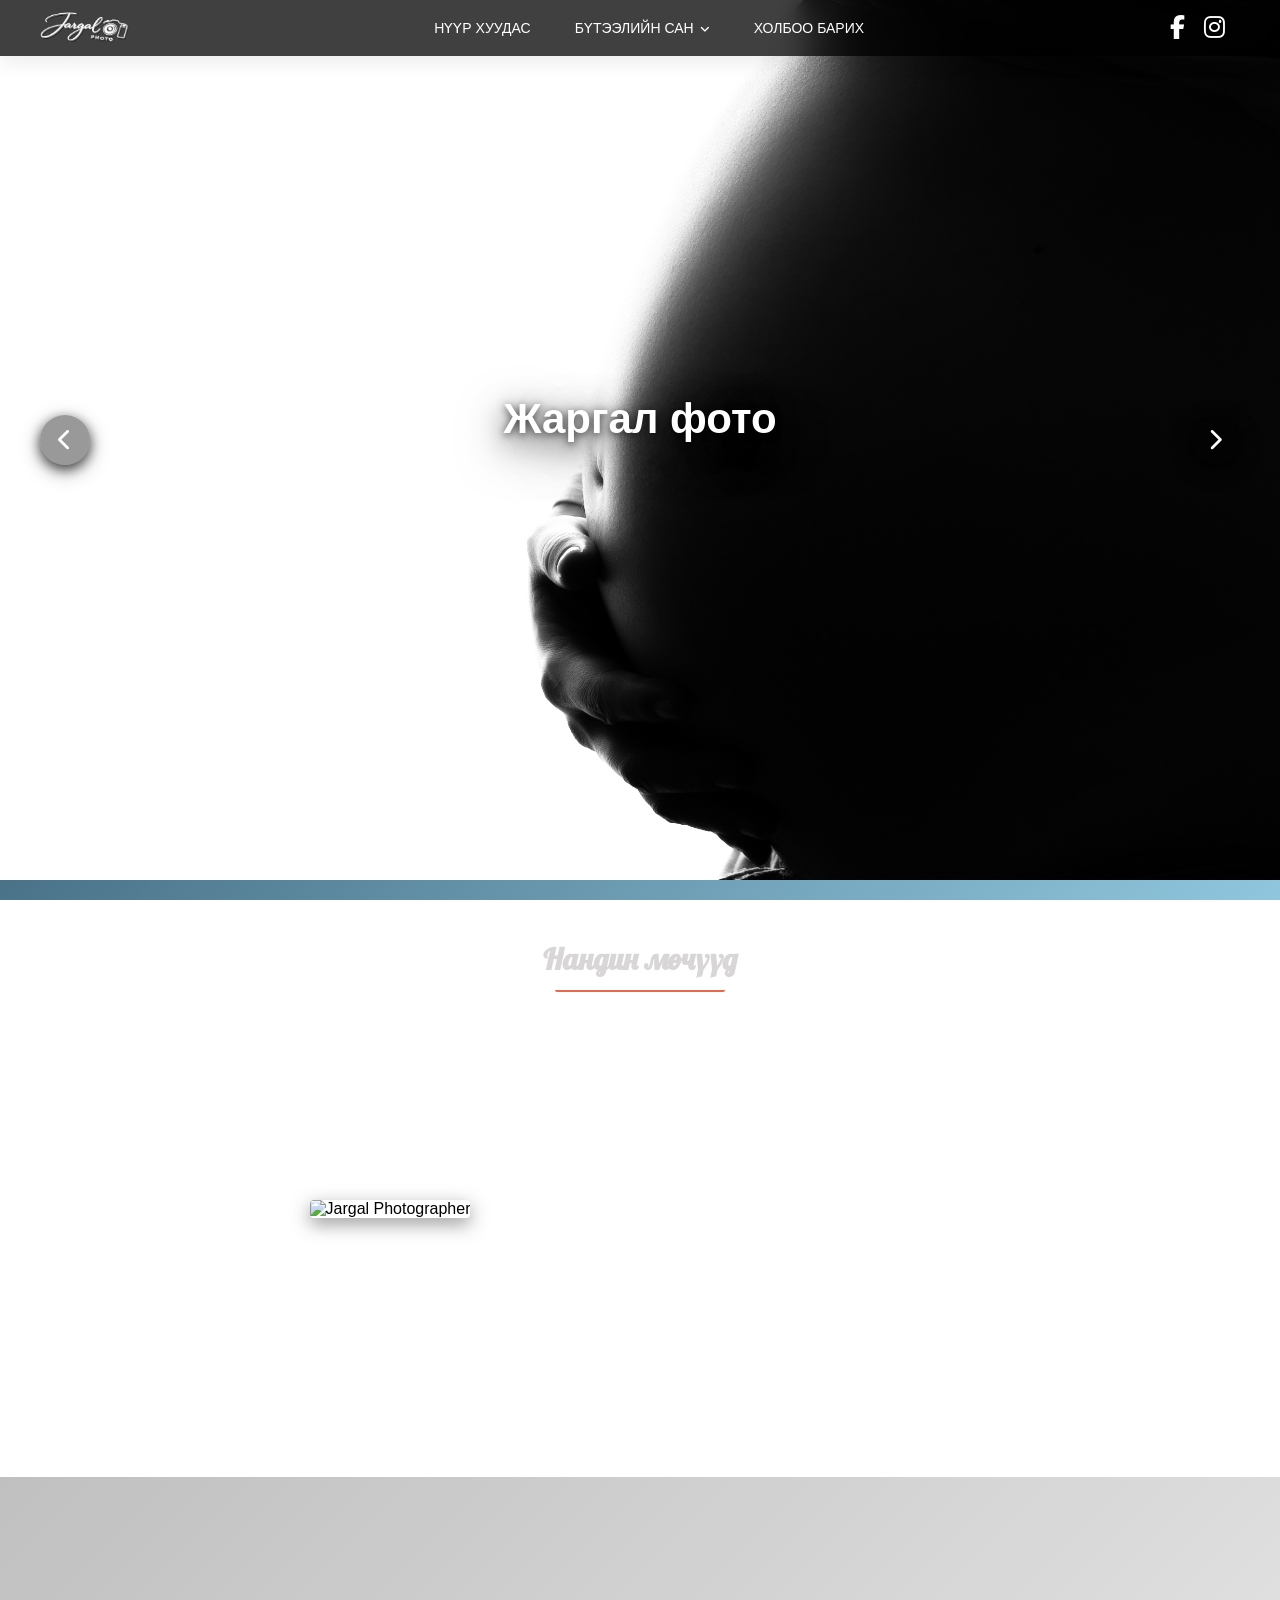
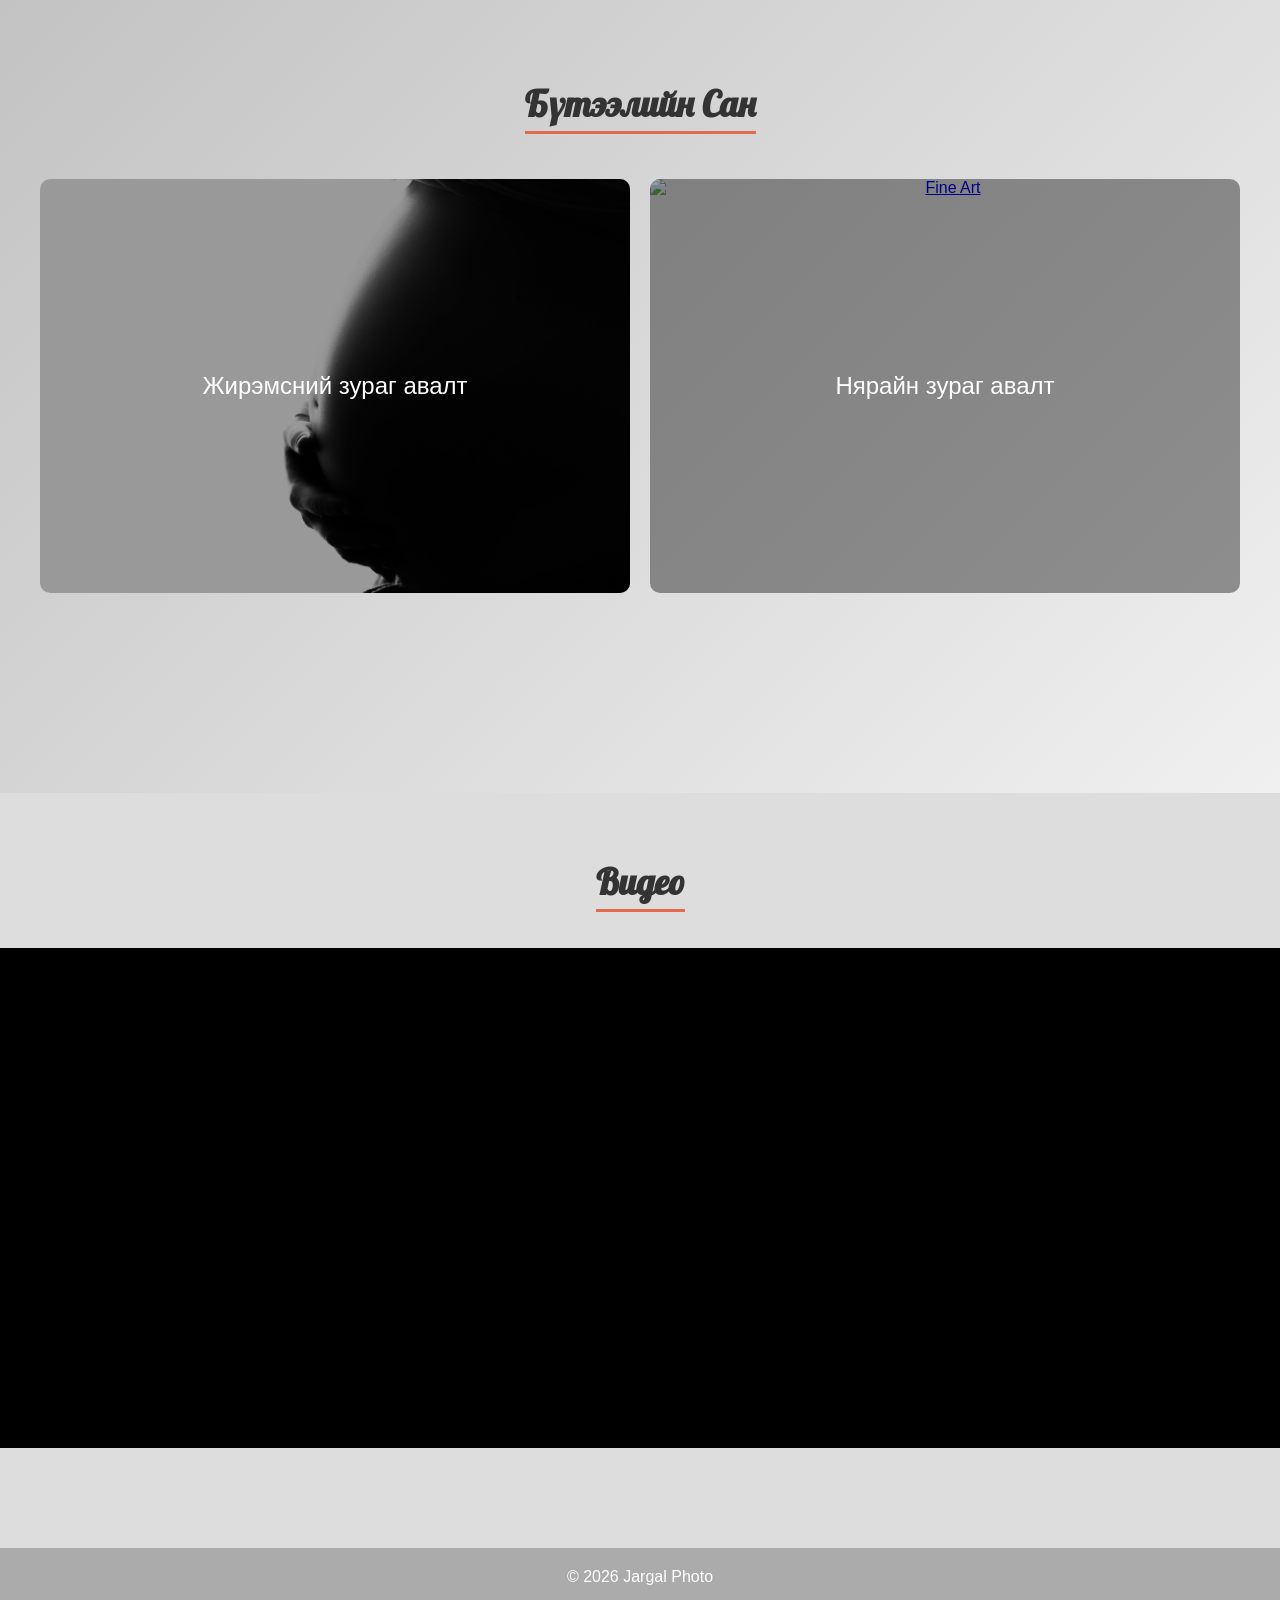
==== commit 55c8b61e: "Update index.html" ====
--- a/index.html
+++ b/index.html
@@ -103,6 +103,13 @@
         <a href="fine_art.html">
           <img src="images/Fine_Art.jpg" alt="Fine Art">
           <div class="overlay">Жирэмсний зураг авалт</div>
+        </a>
+      </div>
+
+      <div class="portfolio-item">
+        <a href="fine_art.html">
+          <img src="images/newborn.jpg" alt="Fine Art">
+          <div class="overlay">Нярайн зураг авалт</div>
         </a>
       </div>
 
--- a/style.css
+++ b/style.css
@@ -830,7 +830,7 @@
 
   color: white;
   font-size: 42px;
-  font-family: 'Cormorant Garamond', serif;
+  font-family: 'Lucida Sans', 'Lucida Sans Regular', 'Lucida Grande', 'Lucida Sans Unicode', Geneva, Verdana, sans-serif;
   text-align: center;
 
   background: transparent;
@@ -1042,3 +1042,5 @@
 
 
 
+
+
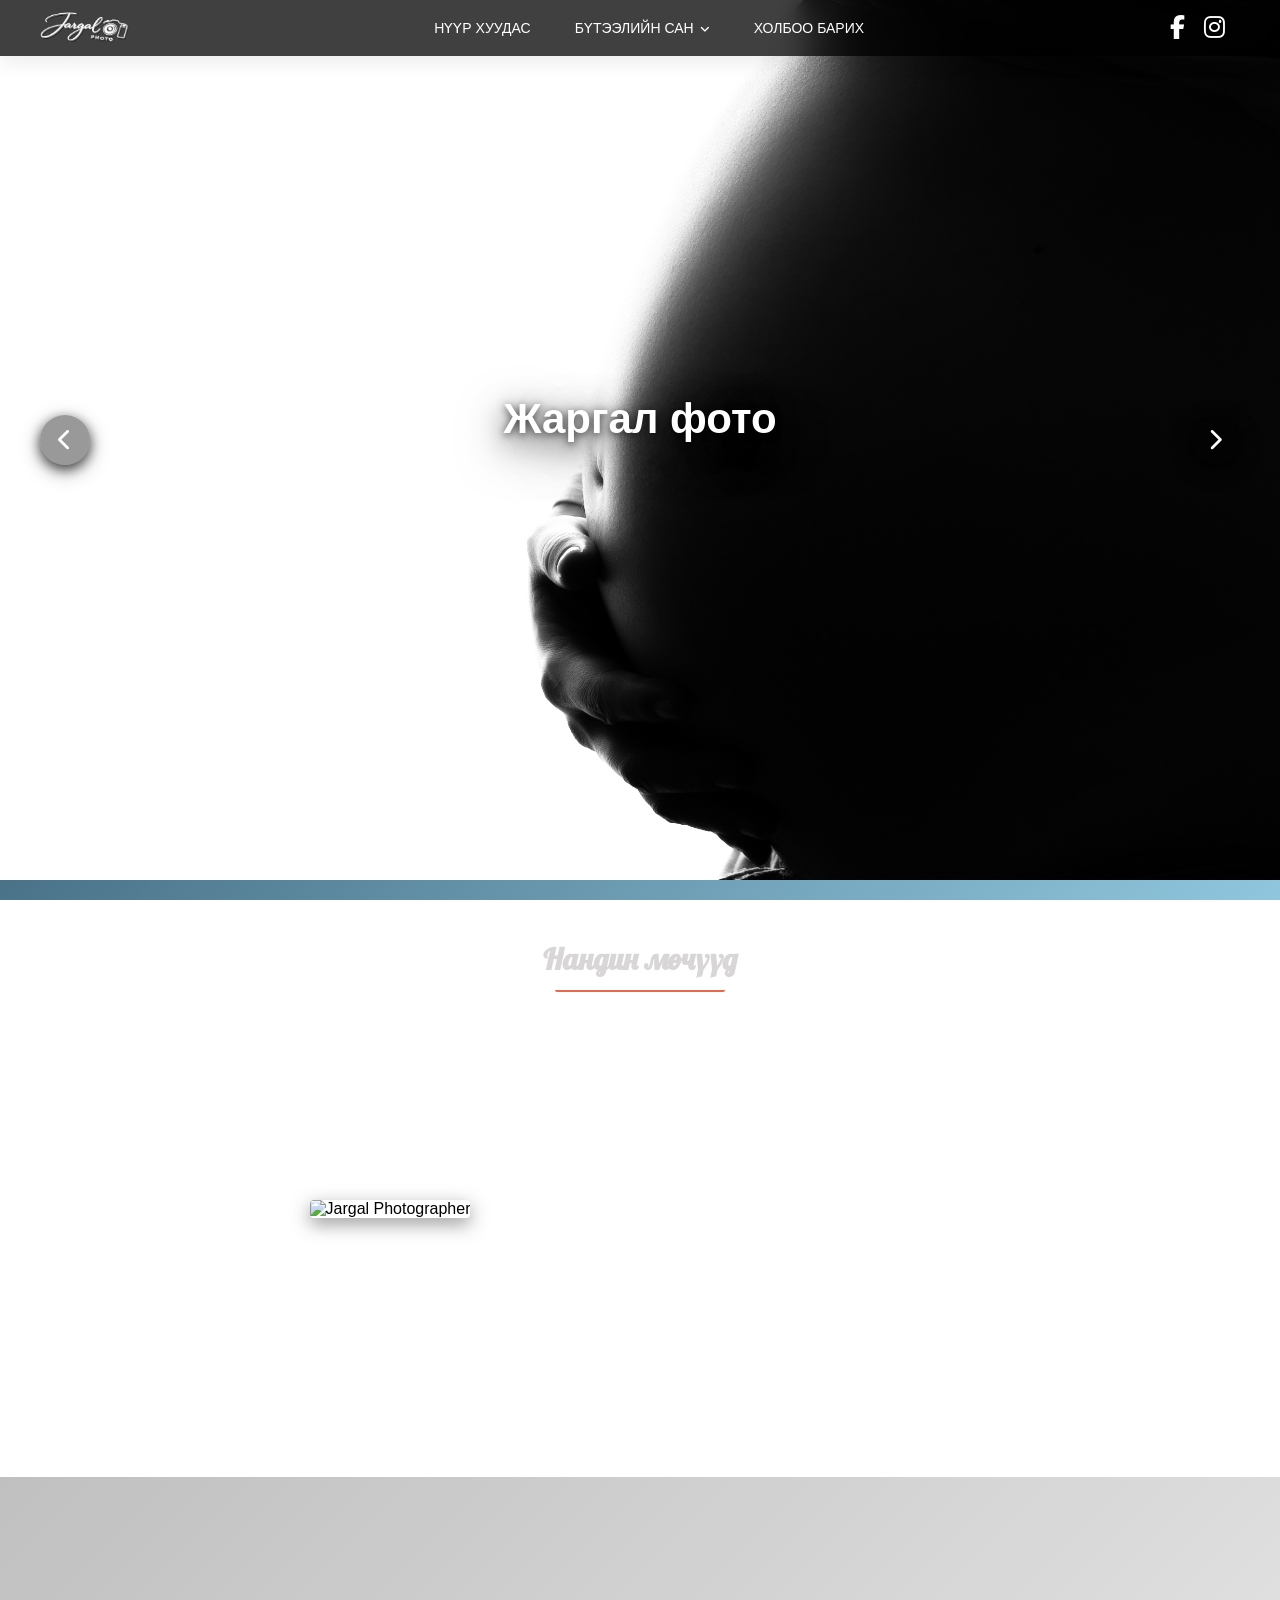
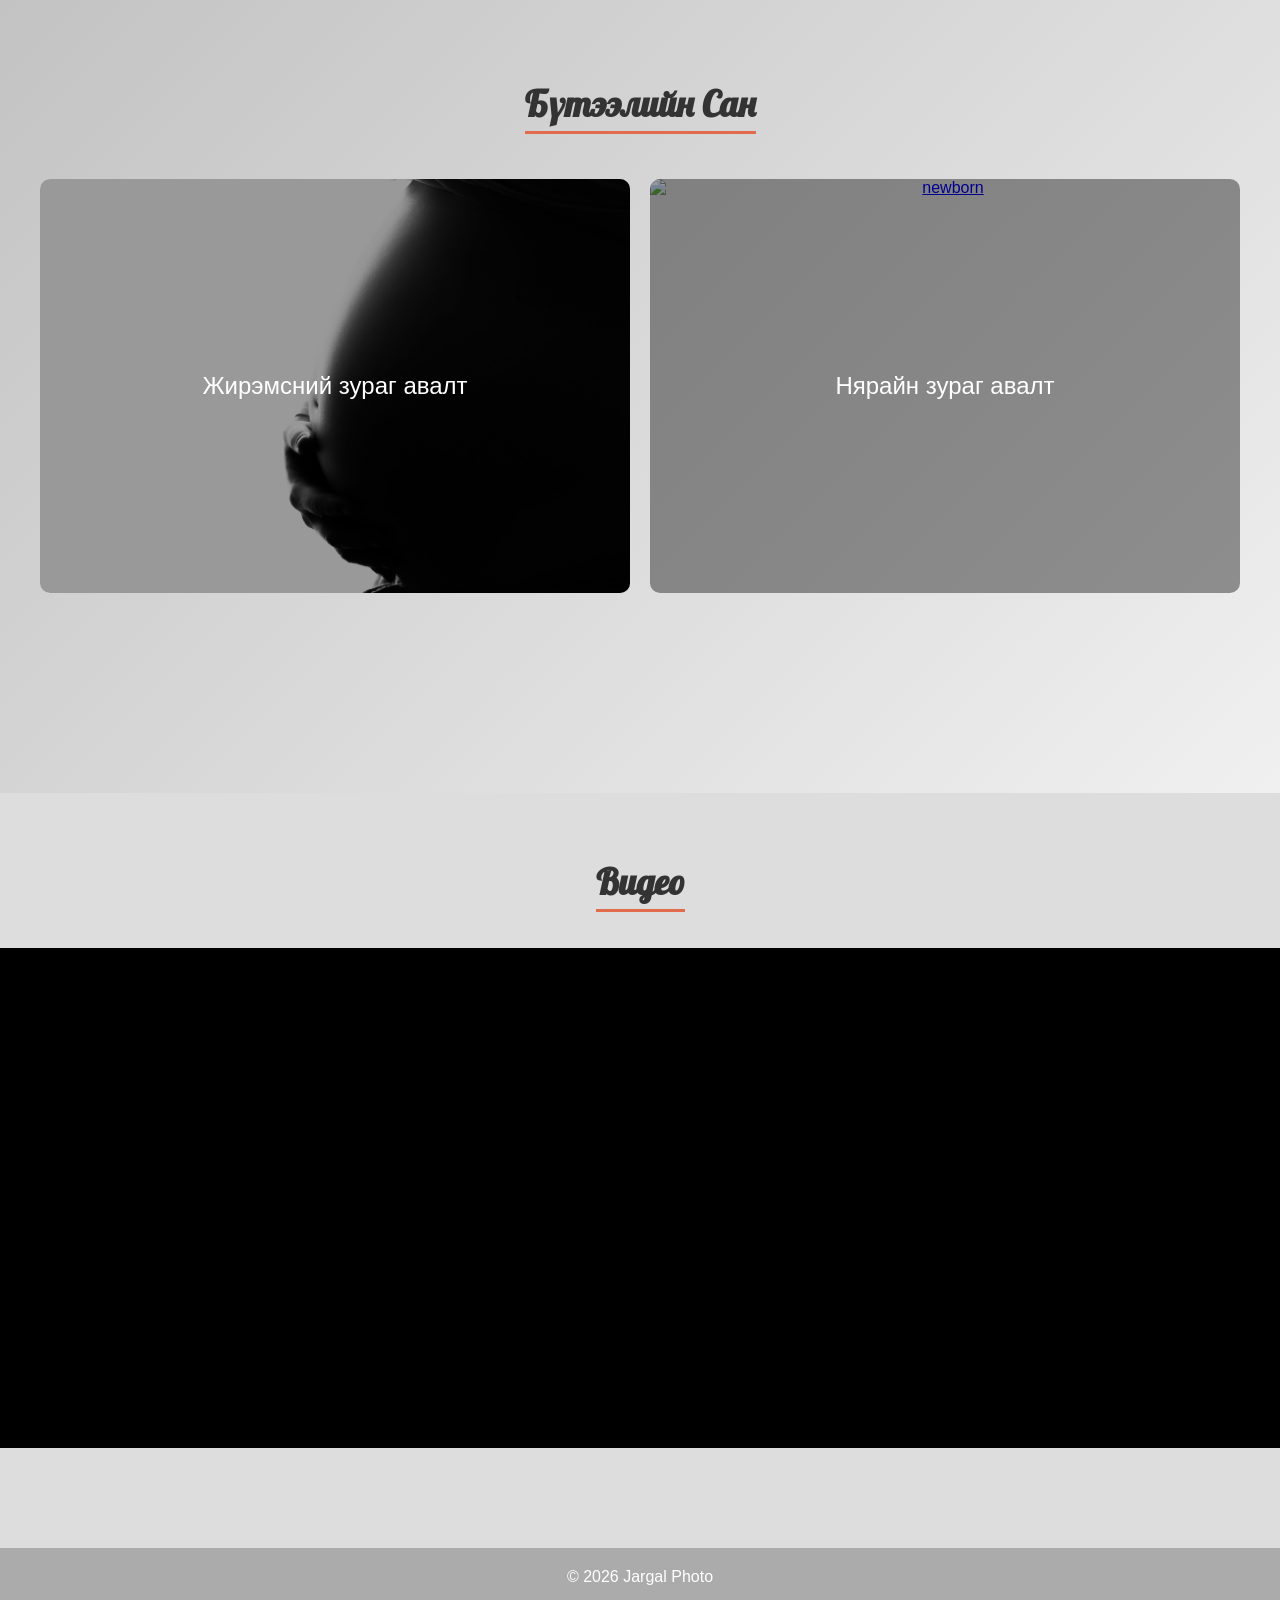
==== commit d9b3c208: "Update index.html" ====
--- a/index.html
+++ b/index.html
@@ -107,8 +107,8 @@
       </div>
 
       <div class="portfolio-item">
-        <a href="fine_art.html">
-          <img src="images/newborn.jpg" alt="Fine Art">
+        <a href="newborn.html">
+          <img src="images/newborn.jpg" alt="newborn">
           <div class="overlay">Нярайн зураг авалт</div>
         </a>
       </div>
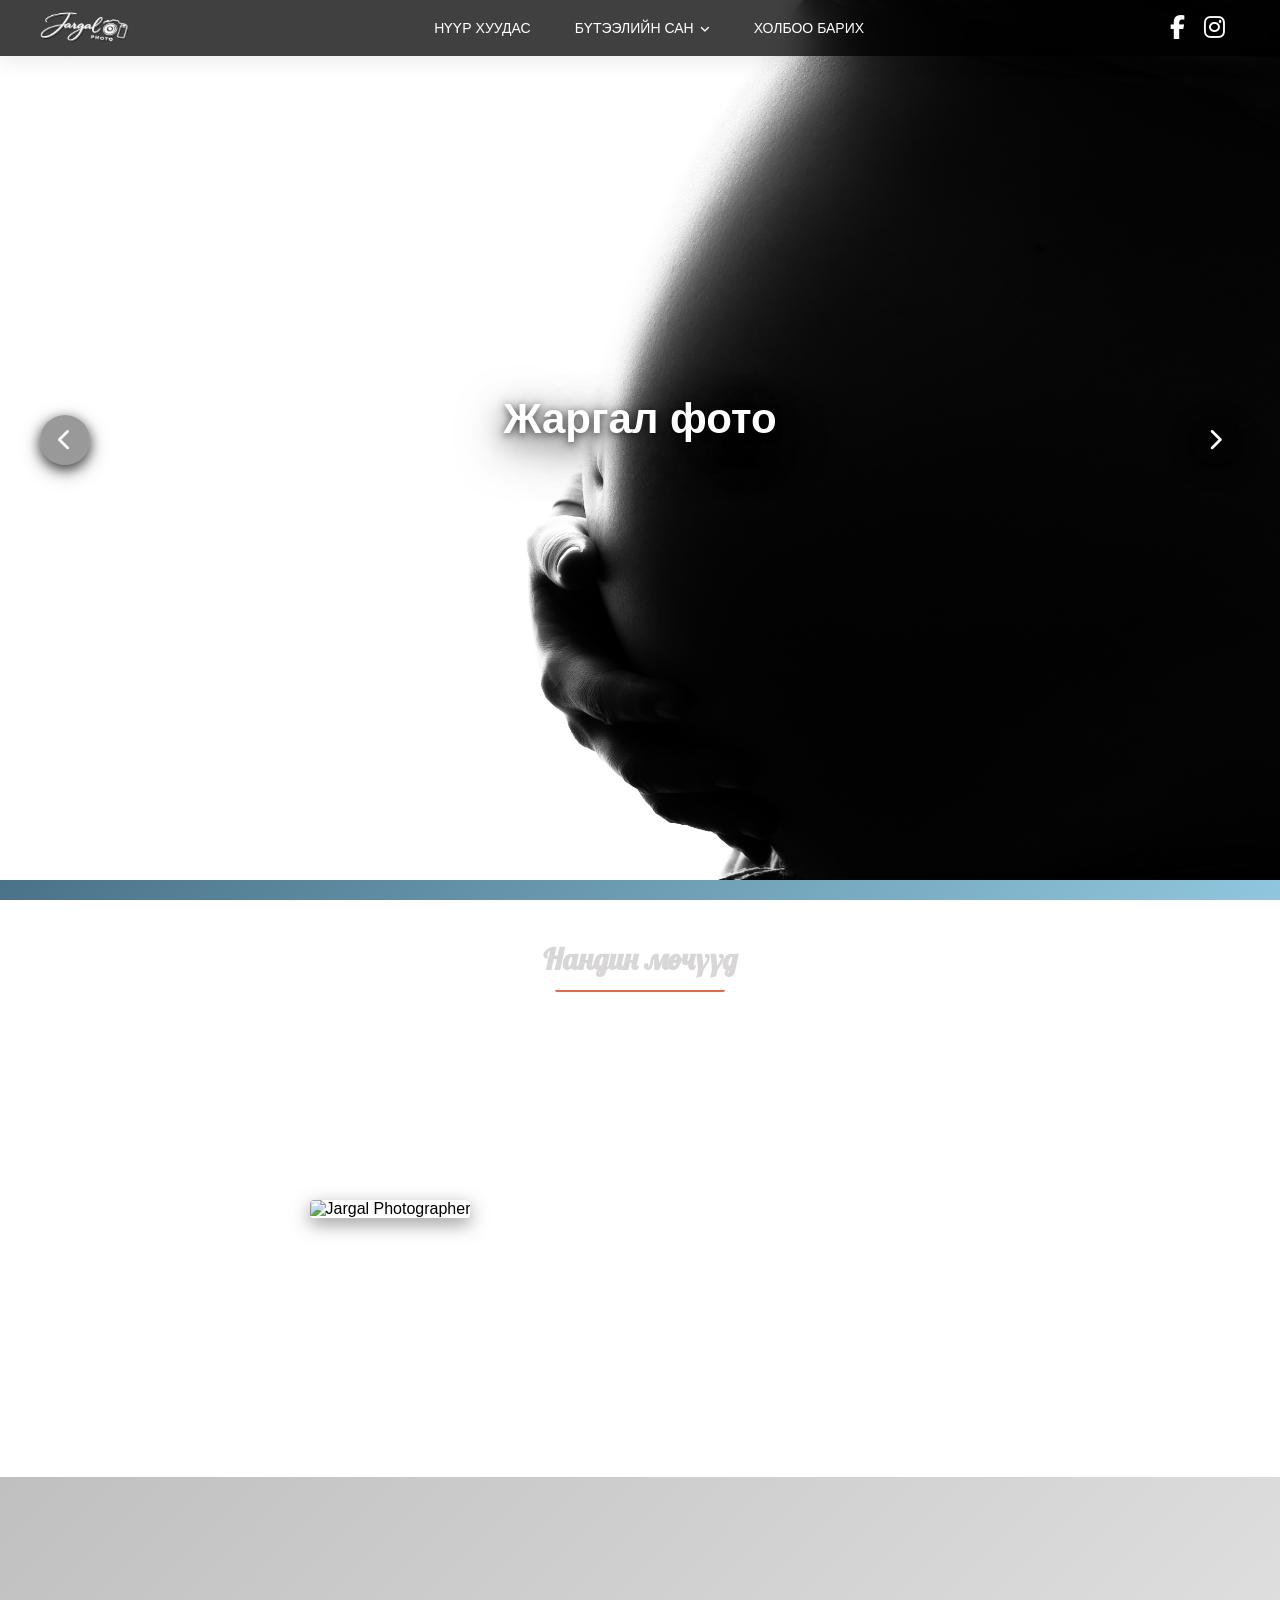
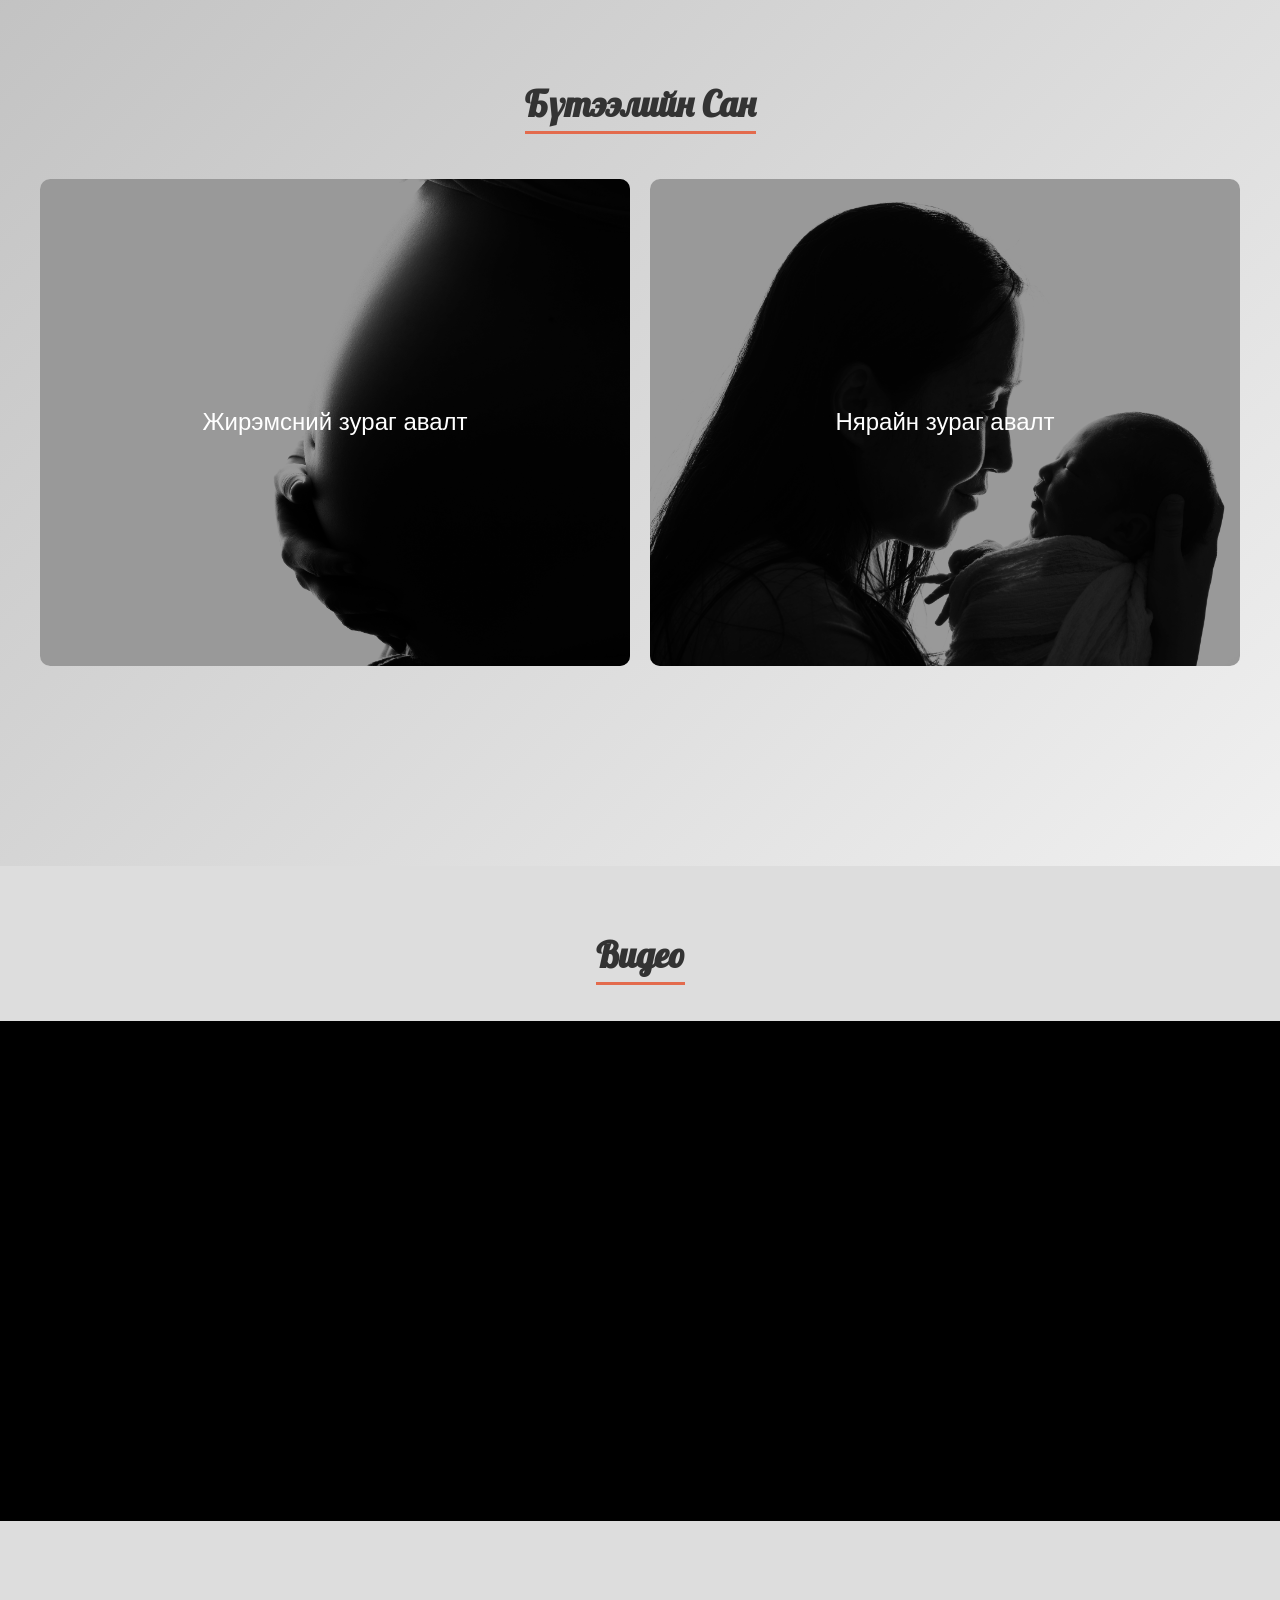
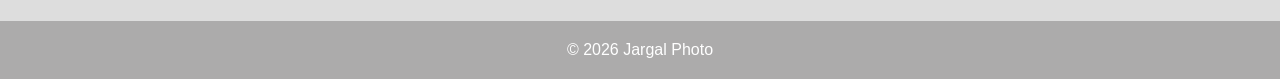
==== commit ee4111dc: "Update index.html" ====
--- a/index.html
+++ b/index.html
@@ -108,7 +108,7 @@
 
       <div class="portfolio-item">
         <a href="newborn.html">
-          <img src="images/newborn.jpg" alt="newborn">
+          <img src="images/Newborn.jpg" alt="Newborn">
           <div class="overlay">Нярайн зураг авалт</div>
         </a>
       </div>
